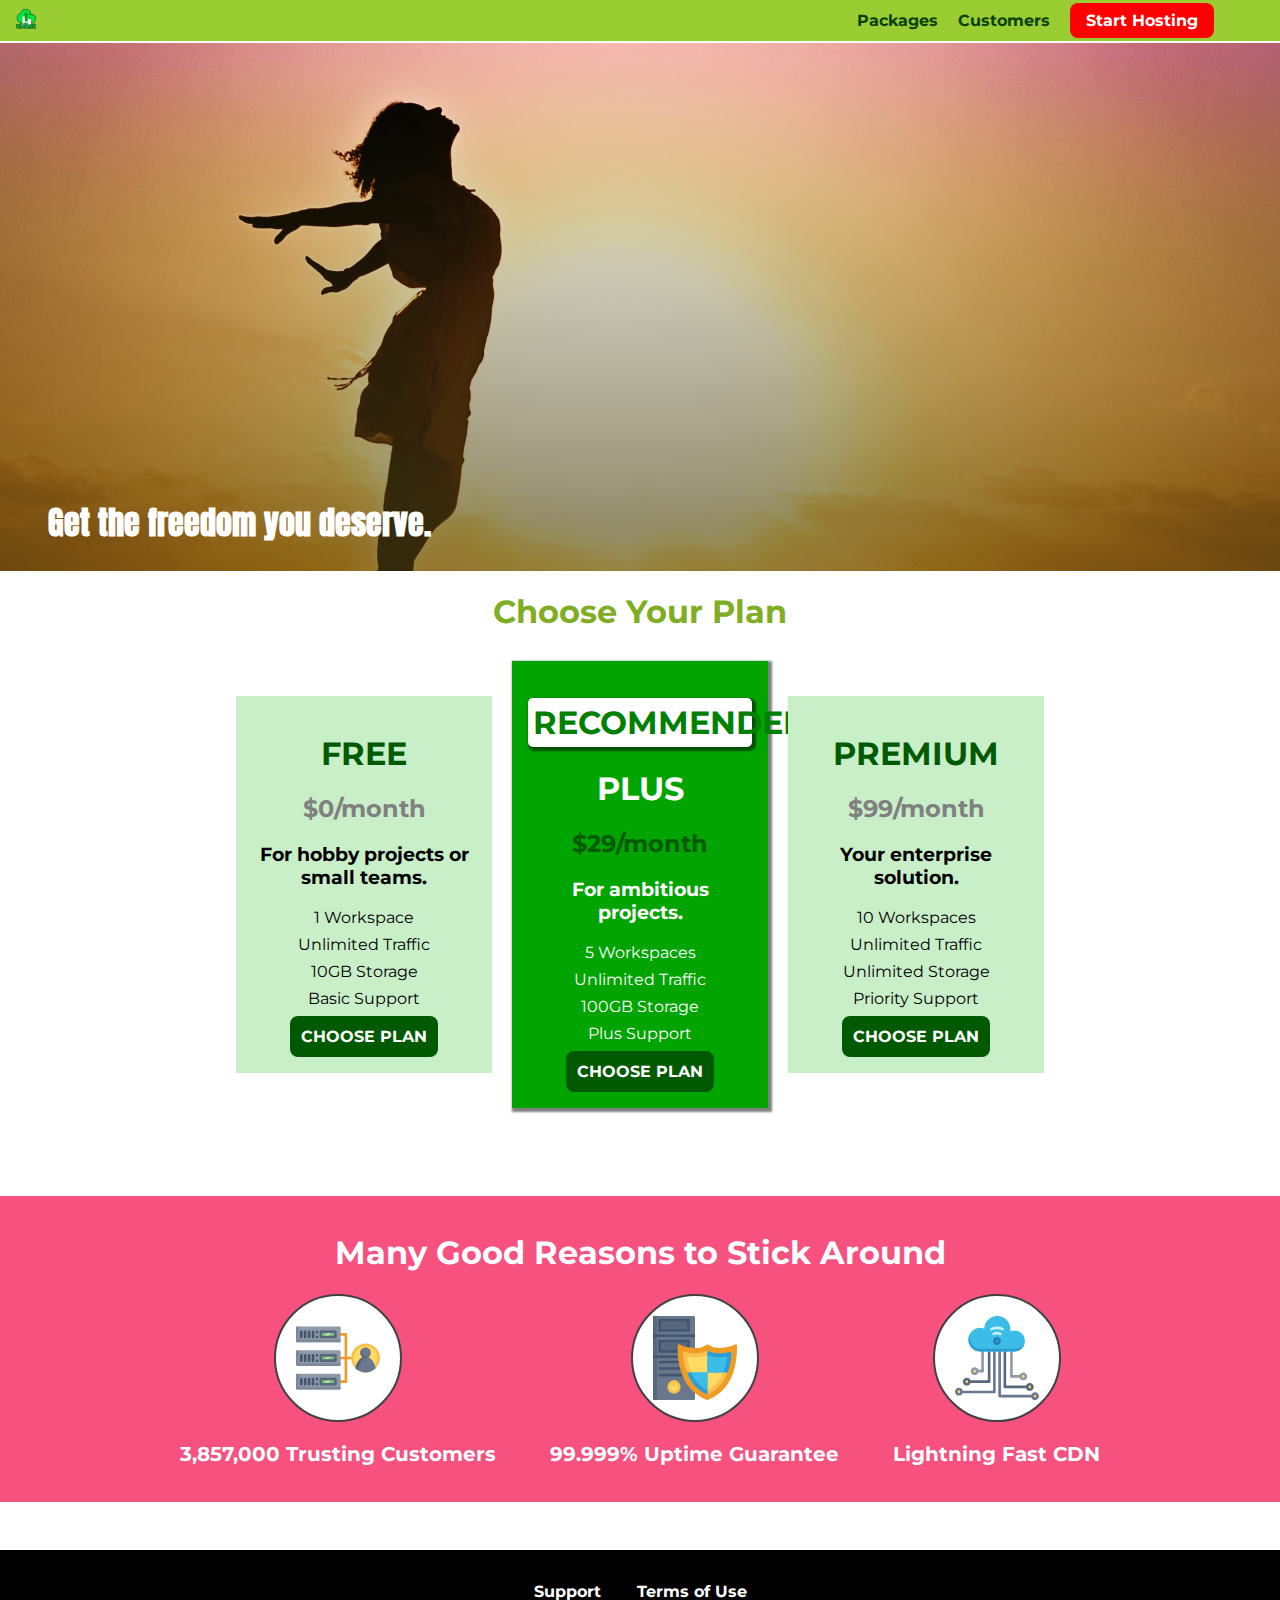
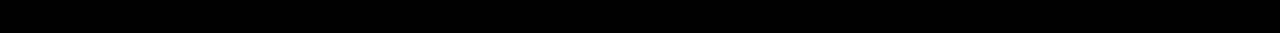
==== index.html @ 19df8c3b "Initial Commit" ====
<!DOCTYPE html>
<html lang="en">
<head>
    <meta charset="UTF-8">
    <meta name="viewport" content="width=device-width, initial-scale=1.0">
    <link rel="stylesheet" href="style.css">
    <link rel="stylesheet" href="shared.css">
    <!-- fonts -->
    <link rel="preconnect" href="https://fonts.googleapis.com">
    <link rel="preconnect" href="https://fonts.gstatic.com" crossorigin>
    <link href="https://fonts.googleapis.com/css2?family=Anton&display=swap" rel="stylesheet">
    <link rel="preconnect" href="https://fonts.googleapis.com">
    <link rel="preconnect" href="https://fonts.gstatic.com" crossorigin>
    <link href="https://fonts.googleapis.com/css2?family=Montserrat:wght@400;700&display=swap" rel="stylesheet">
    <!--  -->
    <title>Document</title>
</head>
<body>
    <header class="main-header">
        <div>
            <a href="index.html" class="main-header__brand">
                <img src="images/uhost-icon.png" alt="uhost-logo">
            </a>
        </div>
        <nav class="main-nav">
            <ul class="main-nav__items">
                <li class="main-nav__item">
                    <a href="packages/index.html">Packages</a>
                </li>
                <li class="main-nav__item">
                    <a href="customers/index.html">Customers</a>
                </li>
                <li class="main-nav__item main-nav__item--cta">
                    <a href="">Start Hosting</a>
                </li>
            </ul>
        </nav>
    </header>
    <main>
        <section id="product-overview">
            <div></div>
            <h1>Get the freedom you deserve.</h1>
        </section>
        <section id="plans">
            <h1 class="section-title" >Choose Your Plan</h1> 
            <div class="plan__list">
                <article class="plan">
                    <h1 class="plan__title">FREE</h1>
                    <h2 class="plan__price">$0/month</h2>
                    <h3>For hobby projects or small teams.</h3>
                    <ul class="plan__features">
                        <li class="plan__feature">1 Workspace</li>
                        <li class="plan__feature">Unlimited Traffic</li>
                        <li class="plan__feature">10GB Storage</li>
                        <li class="plan__feature">Basic Support</li>
                    </ul>
                    <div>
                        <button class="button">CHOOSE PLAN</button>
                    </div>
                </article>
                <article class="plan plan--highlighted">
                    <h1 class="plan__annotation">RECOMMENDED</h1>
                    <h1 class="plan__title">PLUS</h1>
                    <h2 class="plan__price">$29/month</h2>
                    <h3>For ambitious projects.</h3>
                    <ul class="plan__features">
                        <li class="plan__feature">5 Workspaces</li>
                        <li class="plan__feature">Unlimited Traffic</li>
                        <li class="plan__feature">100GB Storage</li>
                        <li class="plan__feature">Plus Support</li>
                    </ul>
                    <div>
                        <button class="button">CHOOSE PLAN</button>
                    </div>
                </article>
                <article class="plan">
                    <h1 class="plan__title">PREMIUM</h1>
                    <h2 class="plan__price">$99/month</h2>
                    <h3>Your enterprise solution.</h3>
                    <ul class="plan__features">
                        <li class="plan__feature">10 Workspaces</li>
                        <li class="plan__feature">Unlimited Traffic</li>
                        <li class="plan__feature">Unlimited Storage</li>
                        <li class="plan__feature">Priority Support</li>
                    </ul>
                    <div>
                        <button class="button">CHOOSE PLAN</button>
                    </div>
                </article>
            </div>
        </section>
        <section id="key-features">
            <h1 class="section-title">Many Good Reasons to Stick Around</h1>
            <ul class="key-feature__list">
                <li class="key-feature">
                    <div class="key-feature__image">
                        <svg viewBox="0 0 512 512">
                            <path style="fill:#F09B24;" d="M344,248h-32V112c0-4.418-3.582-8-8-8h-40c-4.418,0-8,3.582-8,8s3.582,8,8,8h32v128h-32  c-4.418,0-8,3.582-8,8s3.582,8,8,8h32v128h-32c-4.418,0-8,3.582-8,8s3.582,8,8,8h40c4.418,0,8-3.582,8-8V264h32c4.418,0,8-3.582,8-8  S348.418,248,344,248z"
                            />
                            <path style="fill:#8E9AA9;" d="M264,64H8c-4.418,0-8,3.582-8,8v80c0,4.418,3.582,8,8,8h256c4.418,0,8-3.582,8-8V72  C272,67.582,268.418,64,264,64z"
                            />
                            <path style="fill:#7C899B;" d="M24,144c-4.418,0-8-3.582-8-8V64H8c-4.418,0-8,3.582-8,8v80c0,4.418,3.582,8,8,8h256  c4.418,0,8-3.582,8-8v-8H24z"
                            />
                            <rect x="152" y="96" style="fill:#B8E3A8;" width="88" height="32" />
                            <g>
                                <polygon style="fill:#7EC97D;" points="152,96 152,128 166,128 198,96  " />
                                <polygon style="fill:#7EC97D;" points="220,96 188,128 240,128 240,96  " />
                            </g>
                            <path style="fill:#56677E;" d="M240,136h-88c-4.418,0-8-3.582-8-8V96c0-4.418,3.582-8,8-8h88c4.418,0,8,3.582,8,8v32  C248,132.418,244.418,136,240,136z M160,120h72v-16h-72V120z"
                            />
                            <g>
                                <path style="fill:#435670;" d="M32,136c-4.418,0-8-3.582-8-8V96c0-4.418,3.582-8,8-8s8,3.582,8,8v32C40,132.418,36.418,136,32,136z   "
                                />
                                <path style="fill:#435670;" d="M56,136c-4.418,0-8-3.582-8-8V96c0-4.418,3.582-8,8-8s8,3.582,8,8v32C64,132.418,60.418,136,56,136z   "
                                />
                                <path style="fill:#435670;" d="M80,136c-4.418,0-8-3.582-8-8V96c0-4.418,3.582-8,8-8s8,3.582,8,8v32C88,132.418,84.418,136,80,136z   "
                                />
                                <path style="fill:#435670;" d="M104,136c-4.418,0-8-3.582-8-8V96c0-4.418,3.582-8,8-8s8,3.582,8,8v32   C112,132.418,108.418,136,104,136z"
                                />
                                <path style="fill:#435670;" d="M128,105c-4.418,0-8-3.582-8-8v-1c0-4.418,3.582-8,8-8s8,3.582,8,8v1   C136,101.418,132.418,105,128,105z"
                                />
                                <path style="fill:#435670;" d="M128,136c-4.418,0-8-3.582-8-8v-1c0-4.418,3.582-8,8-8s8,3.582,8,8v1   C136,132.418,132.418,136,128,136z"
                                />
                            </g>
                            <path style="fill:#8E9AA9;" d="M264,208H8c-4.418,0-8,3.582-8,8v80c0,4.418,3.582,8,8,8h256c4.418,0,8-3.582,8-8v-80  C272,211.582,268.418,208,264,208z"
                            />
                            <path style="fill:#7C899B;" d="M24,288c-4.418,0-8-3.582-8-8v-72H8c-4.418,0-8,3.582-8,8v80c0,4.418,3.582,8,8,8h256  c4.418,0,8-3.582,8-8v-8H24z"
                            />
                            <rect x="152" y="240" style="fill:#B8E3A8;" width="88" height="32" />
                            <g>
                                <polygon style="fill:#7EC97D;" points="152,240 152,272 166,272 198,240  " />
                                <polygon style="fill:#7EC97D;" points="220,240 188,272 240,272 240,240  " />
                            </g>
                            <path style="fill:#56677E;" d="M240,280h-88c-4.418,0-8-3.582-8-8v-32c0-4.418,3.582-8,8-8h88c4.418,0,8,3.582,8,8v32  C248,276.418,244.418,280,240,280z M160,264h72v-16h-72V264z"
                            />
                            <g>
                                <path style="fill:#435670;" d="M32,280c-4.418,0-8-3.582-8-8v-32c0-4.418,3.582-8,8-8s8,3.582,8,8v32C40,276.418,36.418,280,32,280   z"
                                />
                                <path style="fill:#435670;" d="M56,280c-4.418,0-8-3.582-8-8v-32c0-4.418,3.582-8,8-8s8,3.582,8,8v32C64,276.418,60.418,280,56,280   z"
                                />
                                <path style="fill:#435670;" d="M80,280c-4.418,0-8-3.582-8-8v-32c0-4.418,3.582-8,8-8s8,3.582,8,8v32C88,276.418,84.418,280,80,280   z"
                                />
                                <path style="fill:#435670;" d="M104,280c-4.418,0-8-3.582-8-8v-32c0-4.418,3.582-8,8-8s8,3.582,8,8v32   C112,276.418,108.418,280,104,280z"
                                />
                                <path style="fill:#435670;" d="M128,249c-4.418,0-8-3.582-8-8v-1c0-4.418,3.582-8,8-8s8,3.582,8,8v1   C136,245.418,132.418,249,128,249z"
                                />
                                <path style="fill:#435670;" d="M128,280c-4.418,0-8-3.582-8-8v-1c0-4.418,3.582-8,8-8s8,3.582,8,8v1   C136,276.418,132.418,280,128,280z"
                                />
                            </g>
                            <path style="fill:#8E9AA9;" d="M264,352H8c-4.418,0-8,3.582-8,8v80c0,4.418,3.582,8,8,8h256c4.418,0,8-3.582,8-8v-80  C272,355.582,268.418,352,264,352z"
                            />
                            <path style="fill:#7C899B;" d="M24,432c-4.418,0-8-3.582-8-8v-72H8c-4.418,0-8,3.582-8,8v80c0,4.418,3.582,8,8,8h256  c4.418,0,8-3.582,8-8v-8H24z"
                            />
                            <rect x="152" y="384" style="fill:#B8E3A8;" width="88" height="32" />
                            <g>
                                <polygon style="fill:#7EC97D;" points="152,384 152,416 166,416 198,384  " />
                                <polygon style="fill:#7EC97D;" points="220,384 188,416 240,416 240,384  " />
                            </g>
                            <path style="fill:#56677E;" d="M240,424h-88c-4.418,0-8-3.582-8-8v-32c0-4.418,3.582-8,8-8h88c4.418,0,8,3.582,8,8v32  C248,420.418,244.418,424,240,424z M160,408h72v-16h-72V408z"
                            />
                            <g>
                                <path style="fill:#435670;" d="M32,424c-4.418,0-8-3.582-8-8v-32c0-4.418,3.582-8,8-8s8,3.582,8,8v32C40,420.418,36.418,424,32,424   z"
                                />
                                <path style="fill:#435670;" d="M56,424c-4.418,0-8-3.582-8-8v-32c0-4.418,3.582-8,8-8s8,3.582,8,8v32C64,420.418,60.418,424,56,424   z"
                                />
                                <path style="fill:#435670;" d="M80,424c-4.418,0-8-3.582-8-8v-32c0-4.418,3.582-8,8-8s8,3.582,8,8v32C88,420.418,84.418,424,80,424   z"
                                />
                                <path style="fill:#435670;" d="M104,424c-4.418,0-8-3.582-8-8v-32c0-4.418,3.582-8,8-8s8,3.582,8,8v32   C112,420.418,108.418,424,104,424z"
                                />
                                <path style="fill:#435670;" d="M128,393c-4.418,0-8-3.582-8-8v-1c0-4.418,3.582-8,8-8s8,3.582,8,8v1   C136,389.418,132.418,393,128,393z"
                                />
                                <path style="fill:#435670;" d="M128,424c-4.418,0-8-3.582-8-8v-1c0-4.418,3.582-8,8-8s8,3.582,8,8v1   C136,420.418,132.418,424,128,424z"
                                />
                            </g>
                            <path style="fill:#F7C14D;" d="M424,168c-48.523,0-88,39.477-88,88s39.477,88,88,88s88-39.477,88-88S472.523,168,424,168z" />
                            <path style="fill:#FFDB66;" d="M424,184c-39.701,0-72,32.299-72,72s32.299,72,72,72s72-32.299,72-72S463.701,184,424,184z" />
                            <path style="fill:#69788D;" d="M484.893,314.16C476.393,274.588,451.922,248,424,248s-52.393,26.588-60.893,66.16  c-0.605,2.82,0.354,5.749,2.511,7.664C381.731,336.124,402.465,344,424,344s42.269-7.876,58.381-22.176  C484.539,319.909,485.498,316.98,484.893,314.16z"
                            />
                            <path style="fill:#56677E;" d="M434.053,249.171C430.768,248.403,427.411,248,424,248c-27.922,0-52.393,26.588-60.893,66.16  c-0.605,2.82,0.354,5.749,2.511,7.664c3.383,3.002,6.979,5.703,10.734,8.125C384.904,286.243,407.373,255.378,434.053,249.171z"
                            />
                            <path style="fill:#69788D;" d="M424,192c-17.645,0-32,14.355-32,32s14.355,32,32,32s32-14.355,32-32S441.645,192,424,192z" />
                            <path style="fill:#56677E;" d="M432,248c-17.645,0-32-14.355-32-32c0-6.783,2.128-13.076,5.742-18.258  C397.444,203.53,392,213.138,392,224c0,17.645,14.355,32,32,32c10.862,0,20.471-5.444,26.258-13.742  C445.076,245.872,438.783,248,432,248z"
                            />
                        </svg>
                    </div>
                    <p class="key-feature__description">3,857,000 Trusting Customers</p>
                </li>
                <li class="key-feature">
                    <div class="key-feature__image">
                        <svg viewBox="0 0 512 512">
                            <path style="fill:#69788D;" d="M248,0H8C3.582,0,0,3.582,0,8v496c0,4.418,3.582,8,8,8h240c4.418,0,8-3.582,8-8V8  C256,3.582,252.418,0,248,0z"
                            />
                            <path style="fill:#56677E;" d="M24,504V8c0-4.418,3.582-8,8-8H8C3.582,0,0,3.582,0,8v496c0,4.418,3.582,8,8,8h24  C27.582,512,24,508.418,24,504z"
                            />
                            <g>
                                <rect x="0" y="112" style="fill:#435670;" width="256" height="16" />
                                <rect x="0" y="240" style="fill:#435670;" width="256" height="16" />
                            </g>
                            <path style="fill:#F7C14D;" d="M128,392c-22.056,0-40,17.944-40,40s17.944,40,40,40s40-17.944,40-40S150.056,392,128,392z" />
                            <path style="fill:#FFDB66;" d="M128,408c-13.233,0-24,10.767-24,24s10.767,24,24,24s24-10.767,24-24S141.233,408,128,408z" />
                            <path style="fill:#F7C14D;" d="M128,392c-2.739,0-5.414,0.278-8,0.805V424c0,4.418,3.582,8,8,8c4.418,0,8-3.582,8-8v-31.195  C133.414,392.278,130.739,392,128,392z"
                            />
                            <g>
                                <path style="fill:#435670;" d="M216,288H40c-4.418,0-8-3.582-8-8s3.582-8,8-8h176c4.418,0,8,3.582,8,8S220.418,288,216,288z"
                                />
                                <path style="fill:#435670;" d="M216,328H40c-4.418,0-8-3.582-8-8s3.582-8,8-8h176c4.418,0,8,3.582,8,8S220.418,328,216,328z"
                                />
                                <path style="fill:#435670;" d="M216,368H40c-4.418,0-8-3.582-8-8s3.582-8,8-8h176c4.418,0,8,3.582,8,8S220.418,368,216,368z"
                                />
                                <path style="fill:#435670;" d="M216,16H40c-4.418,0-8,3.582-8,8v64c0,4.418,3.582,8,8,8h176c4.418,0,8-3.582,8-8V24   C224,19.582,220.418,16,216,16z"
                                />
                            </g>
                            <rect x="48" y="32" style="fill:#56677E;" width="160" height="48" />
                            <path style="fill:#435670;" d="M216,144H40c-4.418,0-8,3.582-8,8v64c0,4.418,3.582,8,8,8h176c4.418,0,8-3.582,8-8v-64  C224,147.582,220.418,144,216,144z"
                            />
                            <rect x="48" y="160" style="fill:#56677E;" width="160" height="48" />
                            <path style="fill:#F09B24;" d="M511.747,180.237c-0.194-6.537-8.107-10.107-13.135-5.894c-5.6,4.693-42.904,21.282-98.514,21.282  c-33.45,0-64.625-20.999-64.929-21.206c-2.9-1.991-6.764-1.85-9.512,0.346c-2.677,2.135-27.201,20.86-63.793,20.86  c-55.607,0-92.914-16.589-98.515-21.282c-5.028-4.211-12.941-0.645-13.135,5.894c-1.634,54.834,4.655,105.941,18.693,151.903  c12.096,39.604,29.759,74.047,52.497,102.373c27.538,34.304,62.743,59.882,104.66,76.045c3.069,1.918,6.757,1.921,9.83,0  c41.917-16.163,77.122-41.741,104.66-76.045c22.738-28.326,40.401-62.77,52.497-102.373  C507.092,286.179,513.381,235.071,511.747,180.237z"
                            />
                            <path style="fill:#F7C14D;" d="M476.21,221.226c-1.953-1.631-4.568-2.235-7.036-1.628c-21.686,5.327-44.926,8.028-69.075,8.028  c-25.926,0-49.633-8.975-64.955-16.504c-2.307-1.134-5.016-1.091-7.284,0.116c-14.059,7.477-36.919,16.388-65.994,16.388  c-24.153,0-47.394-2.701-69.075-8.028c-5.155-1.268-10.221,2.966-9.894,8.261c2.077,33.693,7.668,65.635,16.616,94.935  c22.774,74.565,66.139,126.334,128.888,153.868c2.032,0.891,4.397,0.891,6.43,0c61.777-27.107,104.716-78.876,127.62-153.868  c8.948-29.3,14.539-61.241,16.616-94.935C479.224,225.319,478.163,222.856,476.21,221.226z"
                            />
                            <path style="fill:#FFDB66;" d="M331.609,451.727c-52.604-25.289-89.304-70.987-109.144-135.944  c-6.532-21.39-11.162-44.336-13.82-68.447c17.133,2.852,34.952,4.291,53.22,4.291c29.394,0,53.376-7.793,69.978-15.561  c17.44,7.736,41.656,15.561,68.256,15.561c18.267,0,36.085-1.439,53.219-4.291c-2.659,24.112-7.288,47.06-13.82,68.448  C419.545,381.108,383.27,426.805,331.609,451.727z"
                            />
                            <g>
                                <path style="fill:#2C9DD4;" d="M479.066,227.858c0.157-2.539-0.903-5.002-2.856-6.633s-4.568-2.235-7.036-1.628   c-21.686,5.327-44.926,8.028-69.075,8.028c-25.926,0-49.633-8.975-64.955-16.504c-1.057-0.52-2.2-0.78-3.345-0.806l-0.072,133.351   h123.601c2.556-6.746,4.933-13.702,7.123-20.874C471.398,293.493,476.989,261.552,479.066,227.858z"
                                />
                                <path style="fill:#2C9DD4;" d="M206.658,343.667c24.153,63.42,65.028,108.108,121.743,132.995c1.031,0.452,2.147,0.673,3.263,0.666   l0.063-133.661H206.658z"
                                />
                            </g>
                            <g>
                                <path style="fill:#3CBDE8;" d="M439.497,315.783c6.532-21.389,11.161-44.336,13.82-68.448c-17.134,2.852-34.952,4.291-53.219,4.291   c-26.6,0-50.815-7.824-68.256-15.561l-0.116,107.601h97.758C433.179,334.807,436.524,325.518,439.497,315.783z"
                                />
                                <path style="fill:#3CBDE8;" d="M232.523,343.667c21.144,50.298,54.363,86.56,99.087,108.06l0.117-108.06H232.523z" />
                            </g>
                        </svg>
                    </div>
                    <p class="key-feature__description">99.999% Uptime Guarantee</p>
                </li>
                <li class="key-feature">
                    <div class="key-feature__image">
                        <svg viewBox="0 0 512 512">
                            <path style="fill:#8E9AA9;" d="M168,200c-4.418,0-8,3.582-8,8v120h-17.376c-3.302-9.311-12.194-16-22.624-16  c-13.234,0-24,10.767-24,24s10.766,24,24,24c10.429,0,19.321-6.689,22.624-16H168c4.418,0,8-3.582,8-8V208  C176,203.582,172.418,200,168,200z"
                            />
                            <path style="fill:#FFDB66;" d="M120,328c-4.411,0-8,3.589-8,8s3.589,8,8,8s8-3.589,8-8S124.411,328,120,328z" />
                            <path style="fill:#56677E;" d="M208,200c-4.418,0-8,3.582-8,8v184H94.624C91.322,382.689,82.43,376,72,376  c-13.234,0-24,10.767-24,24s10.766,24,24,24c10.429,0,19.321-6.689,22.624-16H208c4.418,0,8-3.582,8-8V208  C216,203.582,212.418,200,208,200z"
                            />
                            <path style="fill:#FFDB66;" d="M72,392c-4.411,0-8,3.589-8,8s3.589,8,8,8s8-3.589,8-8S76.411,392,72,392z" />
                            <path style="fill:#69788D;" d="M240,208c-4.418,0-8,3.582-8,8v239H47.24c-2.671-10.34-12.078-18-23.24-18c-13.234,0-24,10.767-24,24  s10.766,24,24,24c9.666,0,18.009-5.747,21.809-14H240c4.418,0,8-3.582,8-8V216C248,211.582,244.418,208,240,208z"
                            />
                            <path style="fill:#FFDB66;" d="M24,453c-4.411,0-8,3.589-8,8s3.589,8,8,8s8-3.589,8-8S28.411,453,24,453z" />
                            <path style="fill:#69788D;" d="M488,464c-10.429,0-19.321,6.689-22.624,16H280V208c0-4.418-3.582-8-8-8s-8,3.582-8,8v280  c0,4.418,3.582,8,8,8h193.376c3.302,9.311,12.194,16,22.624,16c13.234,0,24-10.767,24-24S501.234,464,488,464z"
                            />
                            <path style="fill:#FFDB66;" d="M488,480c-4.411,0-8,3.589-8,8s3.589,8,8,8s8-3.589,8-8S492.411,480,488,480z" />
                            <path style="fill:#56677E;" d="M456,408c-10.429,0-19.321,6.689-22.624,16H312V208c0-4.418-3.582-8-8-8s-8,3.582-8,8v224  c0,4.418,3.582,8,8,8h129.376c3.302,9.311,12.194,16,22.624,16c13.234,0,24-10.767,24-24S469.234,408,456,408z"
                            />
                            <path style="fill:#FFDB66;" d="M456,424c-4.411,0-8,3.589-8,8s3.589,8,8,8s8-3.589,8-8S460.411,424,456,424z" />
                            <path style="fill:#8E9AA9;" d="M416,344c-10.429,0-19.321,6.689-22.624,16H352V208c0-4.418-3.582-8-8-8s-8,3.582-8,8v160  c0,4.418,3.582,8,8,8h49.376c3.302,9.311,12.194,16,22.624,16c13.234,0,24-10.767,24-24S429.234,344,416,344z"
                            />
                            <path style="fill:#FFDB66;" d="M416,360c-4.411,0-8,3.589-8,8s3.589,8,8,8s8-3.589,8-8S420.411,360,416,360z" />
                            <path style="fill:#3CBDE8;" d="M362,88c-8.741,0-17.231,1.751-25.06,5.085C337.646,88.797,338,84.43,338,80  c0-44.112-35.888-80-80-80c-42.823,0-77.895,33.816-79.909,76.149C170.393,73.415,162.244,72,154,72c-39.701,0-72,32.299-72,72  s32.299,72,72,72h208c35.29,0,64-28.71,64-64S397.29,88,362,88z"
                            />
                            <path style="fill:#2C9DD4;" d="M368,200H160c-39.701,0-72-32.299-72-72c0-5.863,0.721-11.559,2.05-17.019  C84.918,120.88,82,132.102,82,144c0,39.701,32.299,72,72,72h208c30.389,0,55.88-21.296,62.379-49.743  C413.565,186.327,392.352,200,368,200z"
                            />
                            <path style="fill:#2A7DB5;" d="M256,128c-13.234,0-24,10.767-24,24s10.766,24,24,24c13.233,0,24-10.767,24-24S269.233,128,256,128z"
                            />
                            <path style="fill:#2C9DD4;" d="M256,144c-4.411,0-8,3.589-8,8s3.589,8,8,8c4.411,0,8-3.589,8-8S260.411,144,256,144z" />
                            <g>
                                <path style="fill:#C5F1FA;" d="M221.755,87.695c-2.994,0-5.864-1.688-7.233-4.572c-1.894-3.991-0.194-8.763,3.798-10.657   C230.157,66.849,242.834,64,256,64c13.166,0,25.844,2.849,37.68,8.466c3.992,1.895,5.692,6.666,3.798,10.657   s-6.666,5.692-10.657,3.798C277.144,82.328,266.774,80,256,80c-10.774,0-21.144,2.328-30.821,6.921   C224.072,87.446,222.904,87.695,221.755,87.695z"
                                />
                                <path style="fill:#C5F1FA;" d="M276.545,116.618c-1.148,0-2.316-0.249-3.424-0.774C267.745,113.293,261.985,112,256,112   c-5.985,0-11.745,1.293-17.121,3.844c-3.991,1.895-8.763,0.192-10.657-3.798c-1.894-3.992-0.193-8.764,3.798-10.657   C239.557,97.813,247.625,96,256,96c8.376,0,16.444,1.813,23.98,5.389c3.991,1.894,5.692,6.665,3.798,10.657   C282.41,114.93,279.539,116.618,276.545,116.618z"
                                />
                            </g>

                        </svg>
                    </div>
                    <p class="key-feature__description">Lightning Fast CDN</p>
                </li>
            </ul>
        </section>
    </main>
    <footer class="main-footer">
        <nav>
            <ul class="main-footer__links">
                <li class="main-footer__link">
                    <a href="#">Support</a>
                </li>
                <li class="main-footer__link">
                    <a href="#">Terms of Use</a>
                </li>
            </ul>
        </nav>
    </footer>
</body>
</html>
---- style.css ----
*{
    box-sizing: border-box;
}

body{
    font-family: 'Montserrat', sans-serif;
    margin: 0;
}

#product-overview {
    margin-top: 43px;
    background: linear-gradient(to top, rgba(80, 68, 18, 0.6) 10%, transparent), url("images/freedom.jpg") red 0% 30% / cover no-repeat border-box border-box;

    /* background-image: url("images/freedom.jpg");
    background-size: cover;
    background-position: 0% 30%;
    background-repeat: no-repeat;
    background-origin: border-box;
    background-clip: border-box; */

    /* background-image: linear-gradient(180deg, red 30%, rgba(168, 186, 133, 0.5) 70%); */

    /* background-image: radial-gradient(ellipse 20px 20px at 20% 50%, yellow, cyan 80%); */
    width: 100%;
    height: 528px;
    padding: 10px;
    position: relative;
}

.section-title {
    color: #2ddf5c;
    text-align: center;
}

#product-overview h1 {
    color: white;
    font-family: 'Anton', sans-serif;
    position: absolute;
    left: 48px;
    bottom: 24px;
    padding: 0;
    margin: 0;
}

.section-title{
    color: #7fad23;
    font-family: inherit; 
    text-align: center;
    
}


.plan__list{
    width: 80%;
    margin: auto;
}

.plan{
    background: #c9efc9;
    text-align: center;
    padding: 16px;
    margin: 8px;
    display: inline-block;
    width: 25%;
    vertical-align: middle;
}

.plan__features{
    list-style: none;
    margin: 0;
    padding: 0; 
}

.plan__feature + .plan__feature{
    margin: 8px 0px;
}

.plan--highlighted{
    background: #01a401;
    color: white;
    box-shadow: 2px 2px 2px 2px rgba(0 , 0, 0, 0.5);
}
 
.plan__annotation{
    background-color: white;
    color: green;
    padding: 5px;
    box-shadow: 2px 2px 2px 2px rgba(0 , 0, 0, 0.5);
    border-radius: 5px;
}

.plan__title{
    color: #015a01;
}

.plan__price{
    color: gray;
}

.plan--highlighted .plan__title{
    color: white;
}

.plan--highlighted .plan__price{
    color: #015a01;
}

.button{
    background-color: #015a01;
    color: white;
    font: inherit;
    font-weight: bold;
    border: 3px solid #015a01;
    padding: 8px;
    border-radius: 8px;
    cursor: pointer;
}

.button:hover, .button:active{
    background-color: white;
    color: #015a01;
}

.button:focus{
    outline: none;
}

#key-features{
    background-color: #f6517f;
    margin-top: 80px;
    padding: 16px;
}

#key-features .section-title{
    color: white; 
}

.key-feature__list{
    text-align: center;
    padding: 0px;
    margin: 0px;
    list-style-type: none;
}

.key-feature{
    display: inline-block;
    vertical-align: top;
}

.key-feature + .key-feature{
    margin-left: 50px;
}

.key-feature__description{
    text-align: center;
    color: white;
    font-weight: bold;
    font-size: 20px;
}

.key-feature__image{
    margin: 0 auto; /*circles centered*/
    height: 128px;
    width: 128px;
    background: white;
    border: 2px solid #424242;
    border-radius: 50%;
    padding: 20px;
}

h1 ~ p{
    color: gray;
}

.main-header {
    /* width: 100%; */
    background-color: yellowgreen;
    padding: 8px 16px;
    position: fixed;
    top: 0;
    left: 0;
}

.main-nav__item{
    display: inline-block;
}

.main-nav__item + .main-nav__item{
    margin-left: 16px;
}

.main-nav__item a{
    color: rgb(8, 65, 12);
    text-decoration: none;
    font-weight:  bold;
    padding: 3px 0;
}

/* .main-nav__item a::after{
    content: " (Link)";
    color: red;
} */

.main-nav__item a:hover, 
.main-nav__item a:active{
    color: white;
    border-bottom: 5px solid white;
}

.main-nav__item--cta a{
    color: white;
    background-color: red;
    padding: 8px 16px;
    border-radius: 8px;
}

.main-nav__item--cta a:hover,
.main-nav__item--cta a:active{ 
    color: red;
    background: white;
    border: none;
}

.main-header > div{
    display: inline-block;
    vertical-align: middle;
}

.main-nav{
    display: inline-block;
    text-align: right;
    width: calc(100% - 74px);
    vertical-align: middle;
}

.main-nav__items{
    margin: 0px;
    padding: 0px;
}

.main-header__brand{
    color: rgb(8, 65, 12);
    text-decoration: none;
    font-weight: bold;
    font-size: 22px;
}

.main-footer{
    background-color: black;
    color: white;
    padding: 32px;
    margin-top: 48px;
}

.main-footer__links{
    list-style: none;
    margin: 0;
    padding: 0;
    text-align: center;
}

.main-footer__link{
    display: inline-block;
}

.main-footer__link a{
    font-weight: bold;
    color: inherit;
    margin: 0 16px;
    text-decoration: none;
}

.main-footer__link a:hover,
.main-footer__link a:active{
    color: #ccc;
}

/* p::first-letter{
    color: red;
    font-size: 20px;
} */

/* h1{
    font-family: sans-serif;
} */
---- shared.css ----
*{
    box-sizing: border-box;
}

body{
    font-family: 'Montserrat', sans-serif;
    margin: 0;
}


.section-title{
    color: #7fad23;
    font-family: inherit; 
    text-align: center;
    
}

.plan__list{
    width: 80%;
    margin: auto;
    text-align: center;
}

.plan{
    background: #c9efc9;
    text-align: center;
    padding: 16px;
    margin: 8px;
    display: inline-block;
    width: 25%;
    vertical-align: middle;
}

.plan__features{
    list-style: none;
    margin: 0;
    padding: 0; 
}

.plan__feature + .plan__feature{
    margin: 8px 0px;
}

.plan--highlighted{
    background: #01a401;
    color: white;
    box-shadow: 2px 2px 2px 2px rgba(0 , 0, 0, 0.5);
}
 
.plan__annotation{
    background-color: white;
    color: green;
    padding: 5px;
    box-shadow: 2px 2px 2px 2px rgba(0 , 0, 0, 0.5);
    border-radius: 5px;
}

.plan__title{
    color: #015a01;
}

.plan__price{
    color: gray;
}

.plan--highlighted .plan__title{
    color: white;
}

.plan--highlighted .plan__price{
    color: #015a01;
}

.button{
    background-color: #015a01;
    color: white;
    font: inherit;
    font-weight: bold;
    border: 3px solid #015a01;
    padding: 8px;
    border-radius: 8px;
    cursor: pointer;
}

.button:hover, .button:active{
    background-color: white;
    color: #015a01;
}

.button:focus{
    outline: none;
} 

#product-overview h1{
    color: white;
    font-family: 'Anton', sans-serif;
}

h1 ~ p{
    color: gray;
}

.main-header {
    width: 100%;
    position: fixed;
    top: 0;
    left: 0;
    background-color: yellowgreen;
    padding: 8px 16px;
    z-index: 11;
}

.main-nav__item{
    display: inline-block;
}

.main-nav__item + .main-nav__item{
    margin-left: 16px;
}

.main-nav__item a{
    color: rgb(8, 65, 12);
    text-decoration: none;
    font-weight:  bold;
    padding: 3px 0;
}

/* .main-nav__item a::after{
    content: " (Link)";
    color: red;
} */

.main-nav__item a:hover, 
.main-nav__item a:active{
    color: white;
    border-bottom: 5px solid white;
}

.main-nav__item--cta a{
    color: white;
    background-color: red;
    padding: 8px 16px;
    border-radius: 8px;
}

.main-nav__item--cta a:hover,
.main-nav__item--cta a:active{ 
    color: red;
    background: white;
    border: none;
}

.main-header > div{
    display: inline-block;
    vertical-align: middle;
}

.main-nav{
    display: inline-block;
    text-align: right;
    width: calc(100% - 74px);
    vertical-align: middle;
}

.main-nav__items{
    margin: 0px;
    padding: 0px;
}

.main-header__brand{
    color: rgb(8, 65, 12);
    text-decoration: none;
    font-weight: bold;
    font-size: 22px;
    width: 19.5px;
    height: 19.5px;
    display: inline-block;
}

.main-header__brand img{
    width: 100%;
    /* height: 100%; */
}

.main-footer{
    background-color: black;
    color: white;
    padding: 32px;
    margin-top: 48px;
}

.main-footer__links{
    list-style: none;
    margin: 0;
    padding: 0;
    text-align: center;
}

.main-footer__link{
    display: inline-block;
}

.main-footer__link a{
    font-weight: bold;
    color: inherit;
    margin: 0 16px;
    text-decoration: none;
}

.main-footer__link a:hover,
.main-footer__link a:active{
    color: #ccc;
}

/* p::first-letter{
    color: red;
    font-size: 20px;
} */

/* h1{
    font-family: sans-serif;
} */
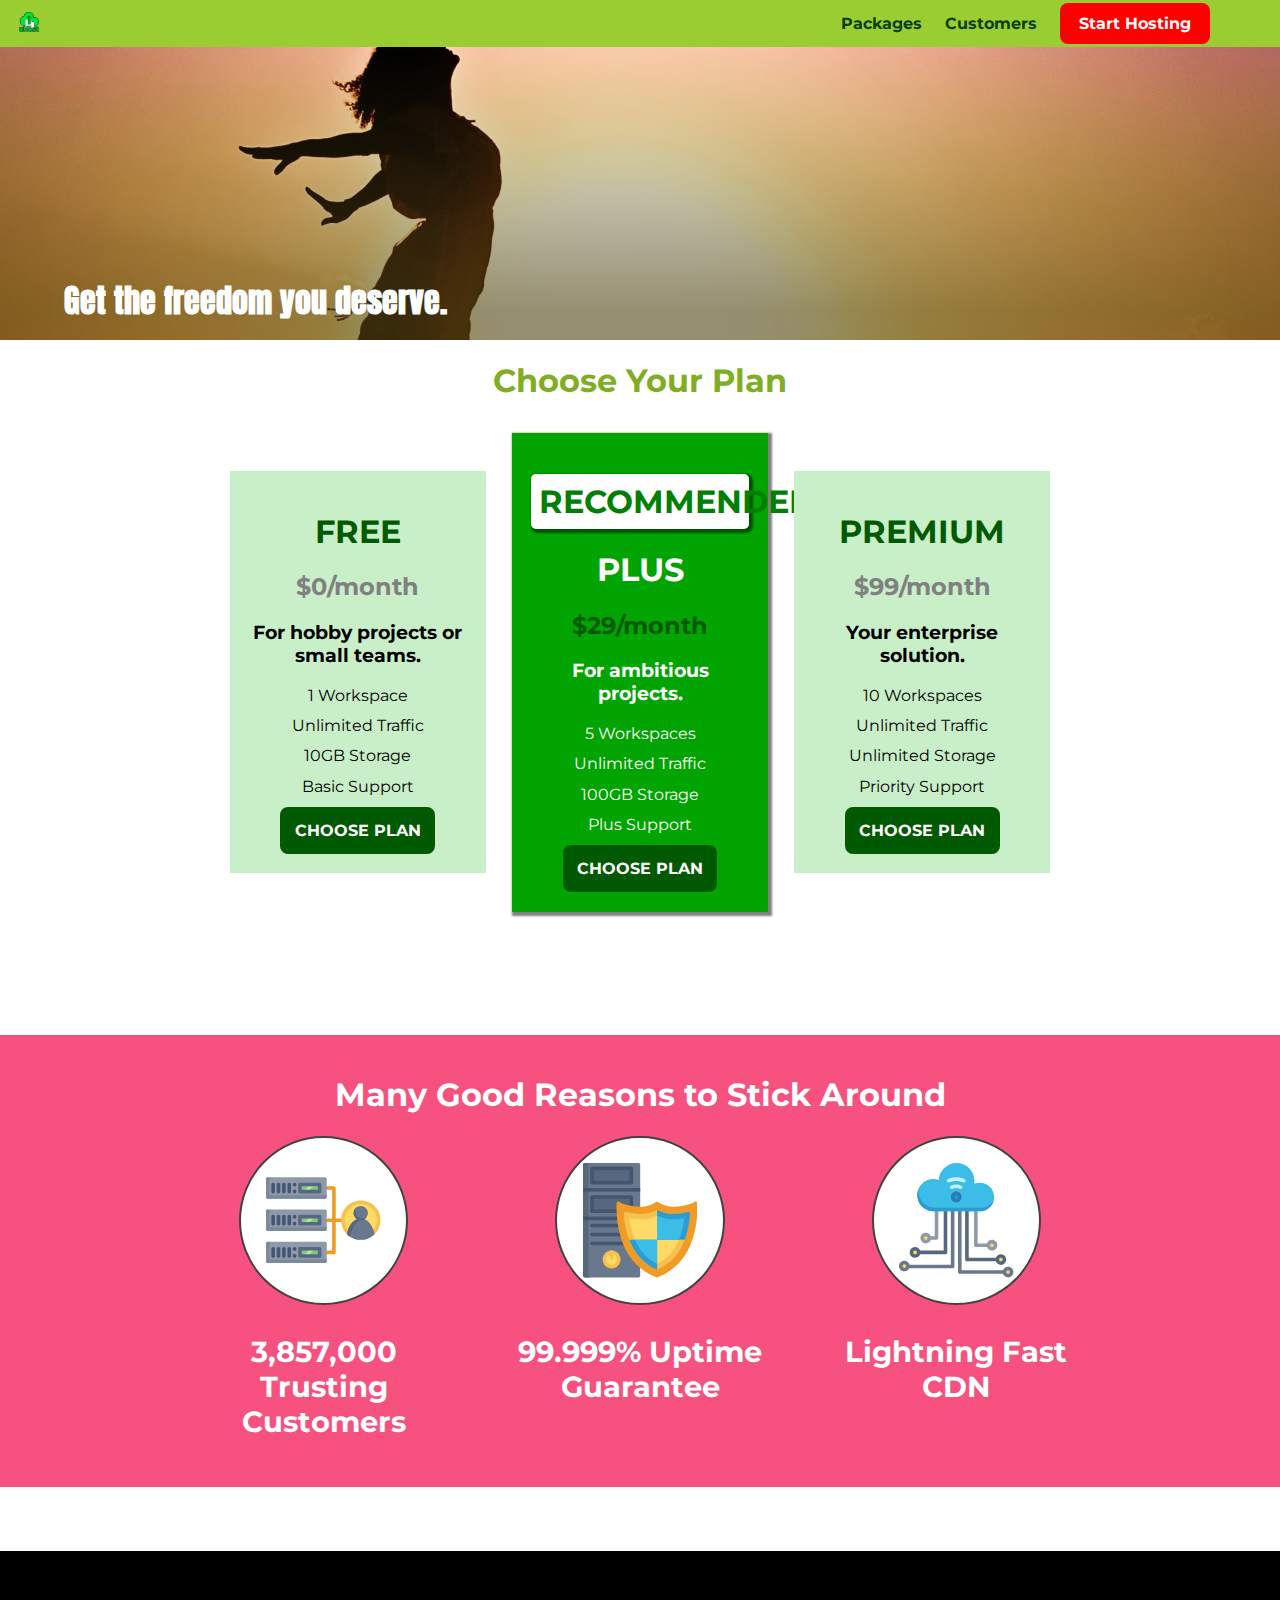
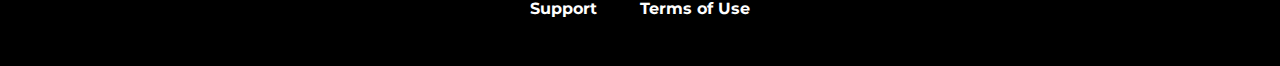
==== commit fbd0f6aa: "Additional respensiveness improvement" ====
--- a/index.html
+++ b/index.html
@@ -16,6 +16,14 @@
     <title>Document</title>
 </head>
 <body>
+    <div class="backdrop"></div>
+    <div class="modal">
+        <h1 class="modal__title">Do you want to continue?</h1>
+        <div class="modal__actions">
+            <a href="start-hosting/index.html" class="modal__action">Yes!</a>
+            <button class="modal__action modal__action--negative" type="button">No!</button>
+        </div>
+    </div>
     <header class="main-header">
         <div>
             <a href="index.html" class="main-header__brand">
--- a/style.css
+++ b/style.css
@@ -21,12 +21,61 @@
     /* background-image: linear-gradient(180deg, red 30%, rgba(168, 186, 133, 0.5) 70%); */
 
     /* background-image: radial-gradient(ellipse 20px 20px at 20% 50%, yellow, cyan 80%); */
-    width: 100%;
-    height: 528px;
+    width: 100vw;
+    height: 33vh;
     padding: 10px;
     position: relative;
 }
 
+.modal {
+    position: fixed;
+    display: none;
+    z-index: 200;
+    top: 20%;
+    left: 30%;
+    width: 40%;
+    background: white;
+    padding: 1rem;
+    border: 1px solid #ccc;
+    box-shadow: 1px 1px 1px rgba(0, 0, 0, 0.5);
+  }
+  
+  .modal__title {
+    text-align: center;
+    margin: 0 0 1rem 0;
+  }
+  
+  .modal__actions {
+    text-align: center;
+  }
+  
+  .modal__action {
+    border: 1px solid #0e4f1f;
+    background: #0e4f1f;
+    text-decoration: none;
+    color: white;
+    font: inherit;
+    padding: 0.5rem 1rem;
+    cursor: pointer;
+  }
+  
+  .modal__action:hover,
+  .modal__action:active {
+    background: #2ddf5c;
+    border-color: #2ddf5c;
+  }
+  
+  .modal__action--negative {
+    background: red;
+    border-color: red;
+  }
+  
+  .modal__action--negative:hover,
+  .modal__action--negative:active {
+    background: #ff5454;
+    border-color: #ff5454;
+  }
+
 .section-title {
     color: #2ddf5c;
     text-align: center;
@@ -36,8 +85,8 @@
     color: white;
     font-family: 'Anton', sans-serif;
     position: absolute;
-    left: 48px;
-    bottom: 24px;
+    left: 5%;
+    bottom: 5%;
     padding: 0;
     margin: 0;
 }
@@ -53,13 +102,14 @@
 .plan__list{
     width: 80%;
     margin: auto;
+    text-align: center;
 }
 
 .plan{
     background: #c9efc9;
     text-align: center;
-    padding: 16px;
-    margin: 8px;
+    padding: 1.2rem;
+    margin: 0.7rem;
     display: inline-block;
     width: 25%;
     vertical-align: middle;
@@ -72,7 +122,7 @@
 }
 
 .plan__feature + .plan__feature{
-    margin: 8px 0px;
+    margin: 0.7rem 0;
 }
 
 .plan--highlighted{
@@ -84,7 +134,7 @@
 .plan__annotation{
     background-color: white;
     color: green;
-    padding: 5px;
+    padding: 0.5rem;
     box-shadow: 2px 2px 2px 2px rgba(0 , 0, 0, 0.5);
     border-radius: 5px;
 }
@@ -111,7 +161,7 @@
     font: inherit;
     font-weight: bold;
     border: 3px solid #015a01;
-    padding: 8px;
+    padding: 0.7rem;
     border-radius: 8px;
     cursor: pointer;
 }
@@ -127,8 +177,8 @@
 
 #key-features{
     background-color: #f6517f;
-    margin-top: 80px;
-    padding: 16px;
+    margin-top: 7rem;
+    padding: 1.2rem;
 }
 
 #key-features .section-title{
@@ -137,35 +187,36 @@
 
 .key-feature__list{
     text-align: center;
-    padding: 0px;
-    margin: 0px;
+    padding: 0;
+    margin: 0;
     list-style-type: none;
 }
 
 .key-feature{
     display: inline-block;
     vertical-align: top;
+    max-width: 20%;
 }
 
 .key-feature + .key-feature{
-    margin-left: 50px;
+    margin-left: 4rem;
 }
 
 .key-feature__description{
     text-align: center;
     color: white;
     font-weight: bold;
-    font-size: 20px;
+    font-size: 1.8rem;
 }
 
 .key-feature__image{
     margin: 0 auto; /*circles centered*/
-    height: 128px;
-    width: 128px;
+    height: 10.6rem;
+    width: 10.6rem;
     background: white;
     border: 2px solid #424242;
     border-radius: 50%;
-    padding: 20px;
+    padding: 1.6rem;
 }
 
 h1 ~ p{
@@ -175,7 +226,7 @@
 .main-header {
     /* width: 100%; */
     background-color: yellowgreen;
-    padding: 8px 16px;
+    padding: 0.7rem 1.3rem;
     position: fixed;
     top: 0;
     left: 0;
@@ -186,14 +237,14 @@
 }
 
 .main-nav__item + .main-nav__item{
-    margin-left: 16px;
+    margin-left: 1.3rem;
 }
 
 .main-nav__item a{
     color: rgb(8, 65, 12);
     text-decoration: none;
     font-weight:  bold;
-    padding: 3px 0;
+    padding: 0.25rem 0;
 }
 
 /* .main-nav__item a::after{
@@ -210,7 +261,7 @@
 .main-nav__item--cta a{
     color: white;
     background-color: red;
-    padding: 8px 16px;
+    padding: 0.7rem 1.3rem;
     border-radius: 8px;
 }
 
@@ -234,22 +285,22 @@
 }
 
 .main-nav__items{
-    margin: 0px;
-    padding: 0px;
+    margin: 0;
+    padding: 0;
 }
 
 .main-header__brand{
     color: rgb(8, 65, 12);
     text-decoration: none;
     font-weight: bold;
-    font-size: 22px;
+    font-size: 1.8rem;
 }
 
 .main-footer{
     background-color: black;
     color: white;
-    padding: 32px;
-    margin-top: 48px;
+    padding: 2.7rem;
+    margin-top: 4rem;
 }
 
 .main-footer__links{
--- a/shared.css
+++ b/shared.css
@@ -1,112 +1,37 @@
 *{
     box-sizing: border-box;
+}
+
+html{
+    height: 100%;
 }
 
 body{
     font-family: 'Montserrat', sans-serif;
     margin: 0;
+    height: 100%;
 }
 
+.backdrop{
 
-.section-title{
-    color: #7fad23;
-    font-family: inherit; 
-    text-align: center;
-    
-}
+    display: none;
 
-.plan__list{
-    width: 80%;
-    margin: auto;
-    text-align: center;
-}
-
-.plan{
-    background: #c9efc9;
-    text-align: center;
-    padding: 16px;
-    margin: 8px;
-    display: inline-block;
-    width: 25%;
-    vertical-align: middle;
-}
-
-.plan__features{
-    list-style: none;
-    margin: 0;
-    padding: 0; 
-}
-
-.plan__feature + .plan__feature{
-    margin: 8px 0px;
-}
-
-.plan--highlighted{
-    background: #01a401;
-    color: white;
-    box-shadow: 2px 2px 2px 2px rgba(0 , 0, 0, 0.5);
-}
- 
-.plan__annotation{
-    background-color: white;
-    color: green;
-    padding: 5px;
-    box-shadow: 2px 2px 2px 2px rgba(0 , 0, 0, 0.5);
-    border-radius: 5px;
-}
-
-.plan__title{
-    color: #015a01;
-}
-
-.plan__price{
-    color: gray;
-}
-
-.plan--highlighted .plan__title{
-    color: white;
-}
-
-.plan--highlighted .plan__price{
-    color: #015a01;
-}
-
-.button{
-    background-color: #015a01;
-    color: white;
-    font: inherit;
-    font-weight: bold;
-    border: 3px solid #015a01;
-    padding: 8px;
-    border-radius: 8px;
-    cursor: pointer;
-}
-
-.button:hover, .button:active{
-    background-color: white;
-    color: #015a01;
-}
-
-.button:focus{
-    outline: none;
-} 
-
-#product-overview h1{
-    color: white;
-    font-family: 'Anton', sans-serif;
-}
-
-h1 ~ p{
-    color: gray;
+    position: fixed;
+    z-index: 100;
+    width: 100vw;
+    height: 100vh;
+    top: 0;
+    left: 0;
+    background-color: rgba(0 , 0, 0, 0.5);
 }
 
 .main-header {
-    width: 100%;
+    width: 100vw;
     position: fixed;
     top: 0;
     left: 0;
     background-color: yellowgreen;
-    padding: 8px 16px;
+    padding: 0.7rem 1.2rem;
     z-index: 11;
 }
 
@@ -115,14 +40,14 @@
 }
 
 .main-nav__item + .main-nav__item{
-    margin-left: 16px;
+    margin-left: 1.2rem;
 }
 
 .main-nav__item a{
     color: rgb(8, 65, 12);
     text-decoration: none;
     font-weight:  bold;
-    padding: 3px 0;
+    padding: 0.3rem 0;
 }
 
 /* .main-nav__item a::after{
@@ -139,7 +64,7 @@
 .main-nav__item--cta a{
     color: white;
     background-color: red;
-    padding: 8px 16px;
+    padding: 0.7rem 1.2rem;
     border-radius: 8px;
 }
 
@@ -185,8 +110,8 @@
 .main-footer{
     background-color: black;
     color: white;
-    padding: 32px;
-    margin-top: 48px;
+    padding: 3rem;
+    margin-top: 4rem;
 }
 
 .main-footer__links{
@@ -203,7 +128,7 @@
 .main-footer__link a{
     font-weight: bold;
     color: inherit;
-    margin: 0 16px;
+    margin: 0 1.2rem;
     text-decoration: none;
 }
 
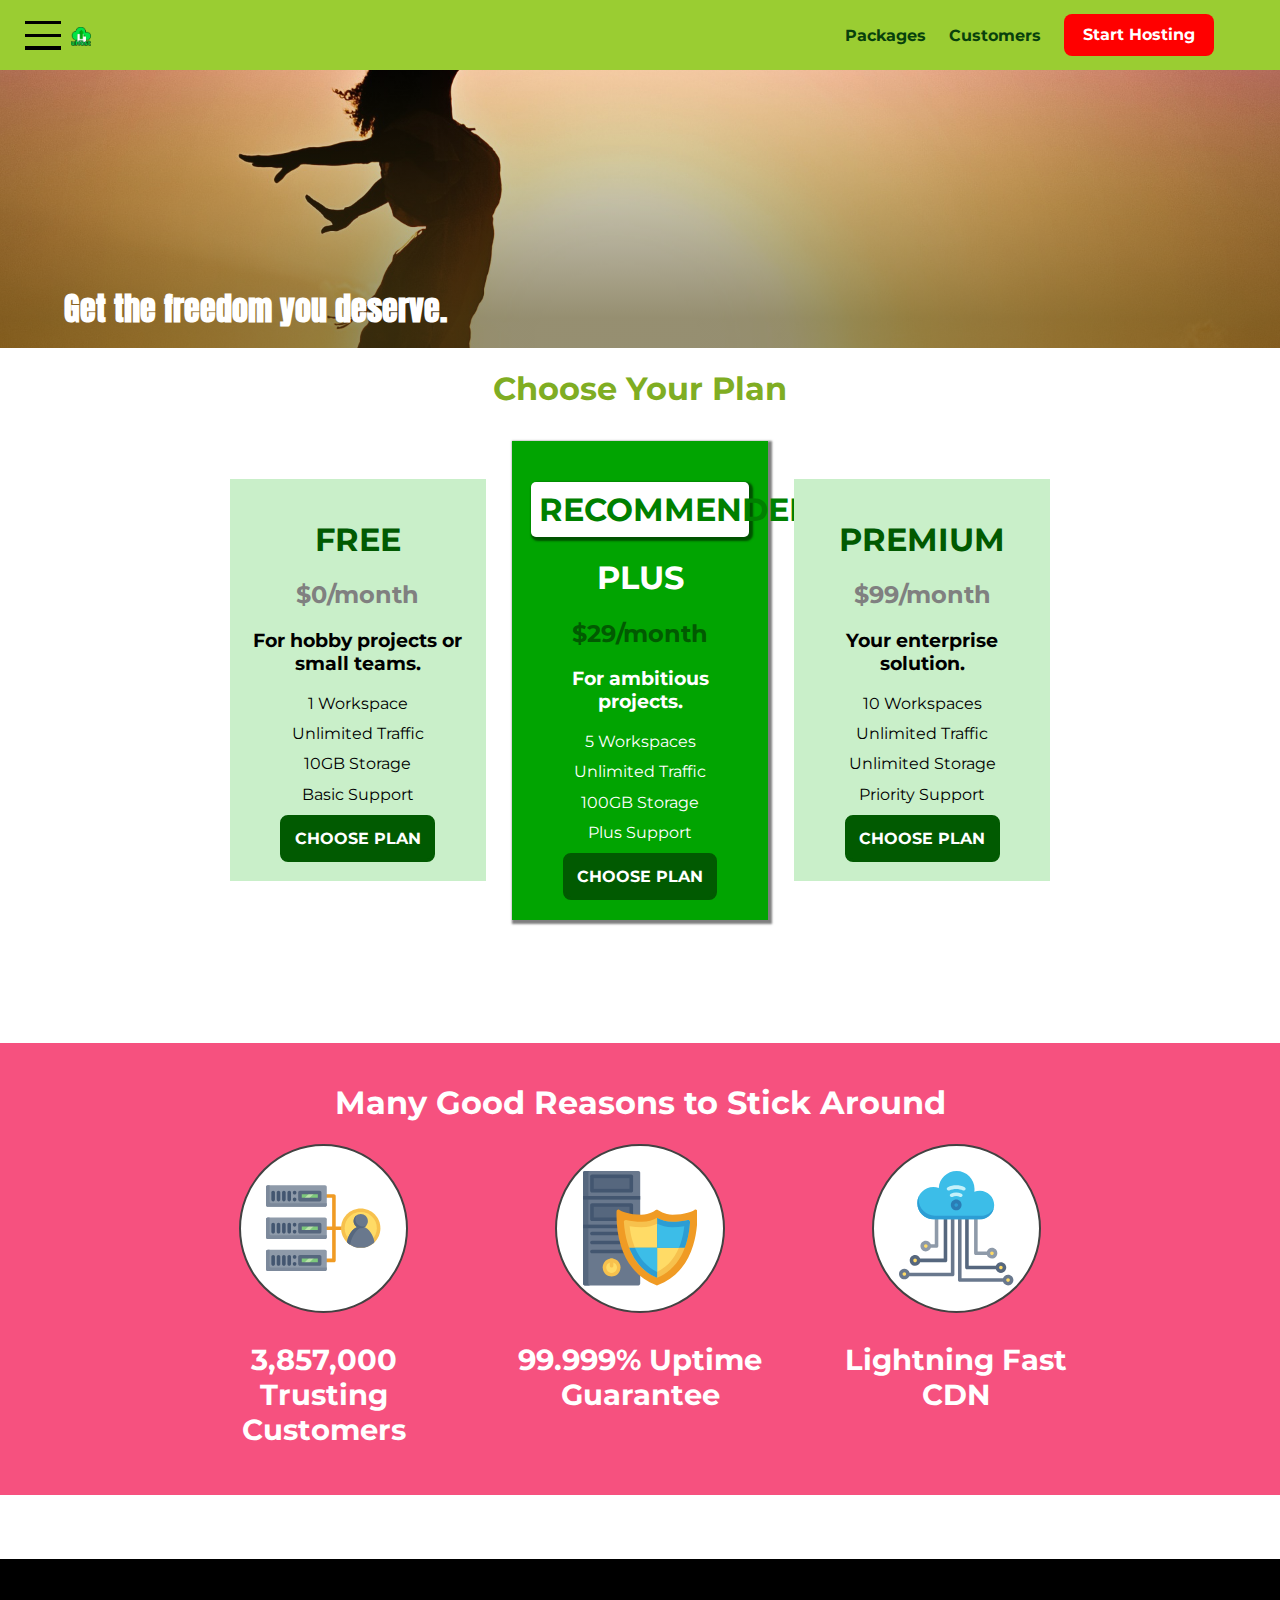
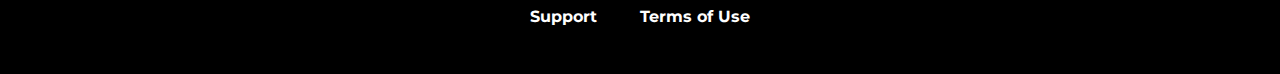
==== commit c7dea8f7: "JavaScript implementation" ====
--- a/index.html
+++ b/index.html
@@ -26,6 +26,11 @@
     </div>
     <header class="main-header">
         <div>
+            <button class="toggle-button">
+                <span class="toggle-button__bar"></span>
+                <span class="toggle-button__bar"></span>
+                <span class="toggle-button__bar"></span>
+            </button>
             <a href="index.html" class="main-header__brand">
                 <img src="images/uhost-icon.png" alt="uhost-logo">
             </a>
@@ -44,6 +49,19 @@
             </ul>
         </nav>
     </header>
+    <nav class="mobile-nav">
+        <ul class="mobile-nav__items">
+            <li class="mobile-nav__item">
+                <a href="packages/index.html">Packages</a>
+            </li>
+            <li class="mobile-nav__item">
+                <a href="customers/index.html">Customers</a>
+            </li>
+            <li class="mobile-nav__item mobile-nav__item--cta">
+                <a href="start-hosting/index.html">Start Hosting</a>
+            </li>
+        </ul>
+    </nav>x
     <main>
         <section id="product-overview">
             <div></div>
@@ -297,5 +315,6 @@
             </ul>
         </nav>
     </footer>
+    <script src="shared.js"></script>
 </body>
 </html>--- a/style.css
+++ b/style.css
@@ -8,7 +8,7 @@
 }
 
 #product-overview {
-    margin-top: 43px;
+    margin-top: 2rem;
     background: linear-gradient(to top, rgba(80, 68, 18, 0.6) 10%, transparent), url("images/freedom.jpg") red 0% 30% / cover no-repeat border-box border-box;
 
     /* background-image: url("images/freedom.jpg");
--- a/shared.css
+++ b/shared.css
@@ -43,7 +43,8 @@
     margin-left: 1.2rem;
 }
 
-.main-nav__item a{
+.main-nav__item a,
+.mobile-nav__item a{
     color: rgb(8, 65, 12);
     text-decoration: none;
     font-weight:  bold;
@@ -61,7 +62,8 @@
     border-bottom: 5px solid white;
 }
 
-.main-nav__item--cta a{
+.main-nav__item--cta a,
+.mobile-nav__item--cta a{
     color: white;
     background-color: red;
     padding: 0.7rem 1.2rem;
@@ -69,10 +71,12 @@
 }
 
 .main-nav__item--cta a:hover,
-.main-nav__item--cta a:active{ 
+.main-nav__item--cta a:active,
+.mobile-nav__item--cta a:hover,
+.mobile-nav__item--cta a:active{ 
     color: red;
     background: white;
-    border: none;
+    border: 1px solid red;
 }
 
 .main-header > div{
@@ -83,7 +87,7 @@
 .main-nav{
     display: inline-block;
     text-align: right;
-    width: calc(100% - 74px);
+    width: calc(100% - 122px);
     vertical-align: middle;
 }
 
@@ -100,12 +104,64 @@
     width: 19.5px;
     height: 19.5px;
     display: inline-block;
+    vertical-align: middle;
 }
 
 .main-header__brand img{
     width: 100%;
     /* height: 100%; */
 }
+
+.mobile-nav {
+    display: none;
+    position: fixed;
+    z-index: 101;
+    top: 0;
+    left: 0;
+    background: white;
+    width: 30%;
+    height: 100vh;
+  }
+  
+  .mobile-nav__items {
+    width: 90%;
+    height: 100%;
+    list-style: none;
+    margin: 10% auto;
+    padding: 0;
+    text-align: center;
+  }
+  
+  .mobile-nav__item {
+    margin: 1rem 0;
+  }
+  
+  .mobile-nav__item a {
+    font-size: 1.5rem;
+  }
+
+.toggle-button {
+    width: 3rem;
+    background: transparent;
+    border: none;
+    cursor: pointer;
+    padding-top: 0;
+    padding-bottom: 0;
+    vertical-align: middle;
+  }
+  
+  .toggle-button:focus {
+    outline: none;
+  }
+  
+  .toggle-button__bar {
+    width: 100%;
+    height: 0.2rem;
+    background: black;
+    display: block;
+    margin: 0.6rem 0;
+  }
+  
 
 .main-footer{
     background-color: black;
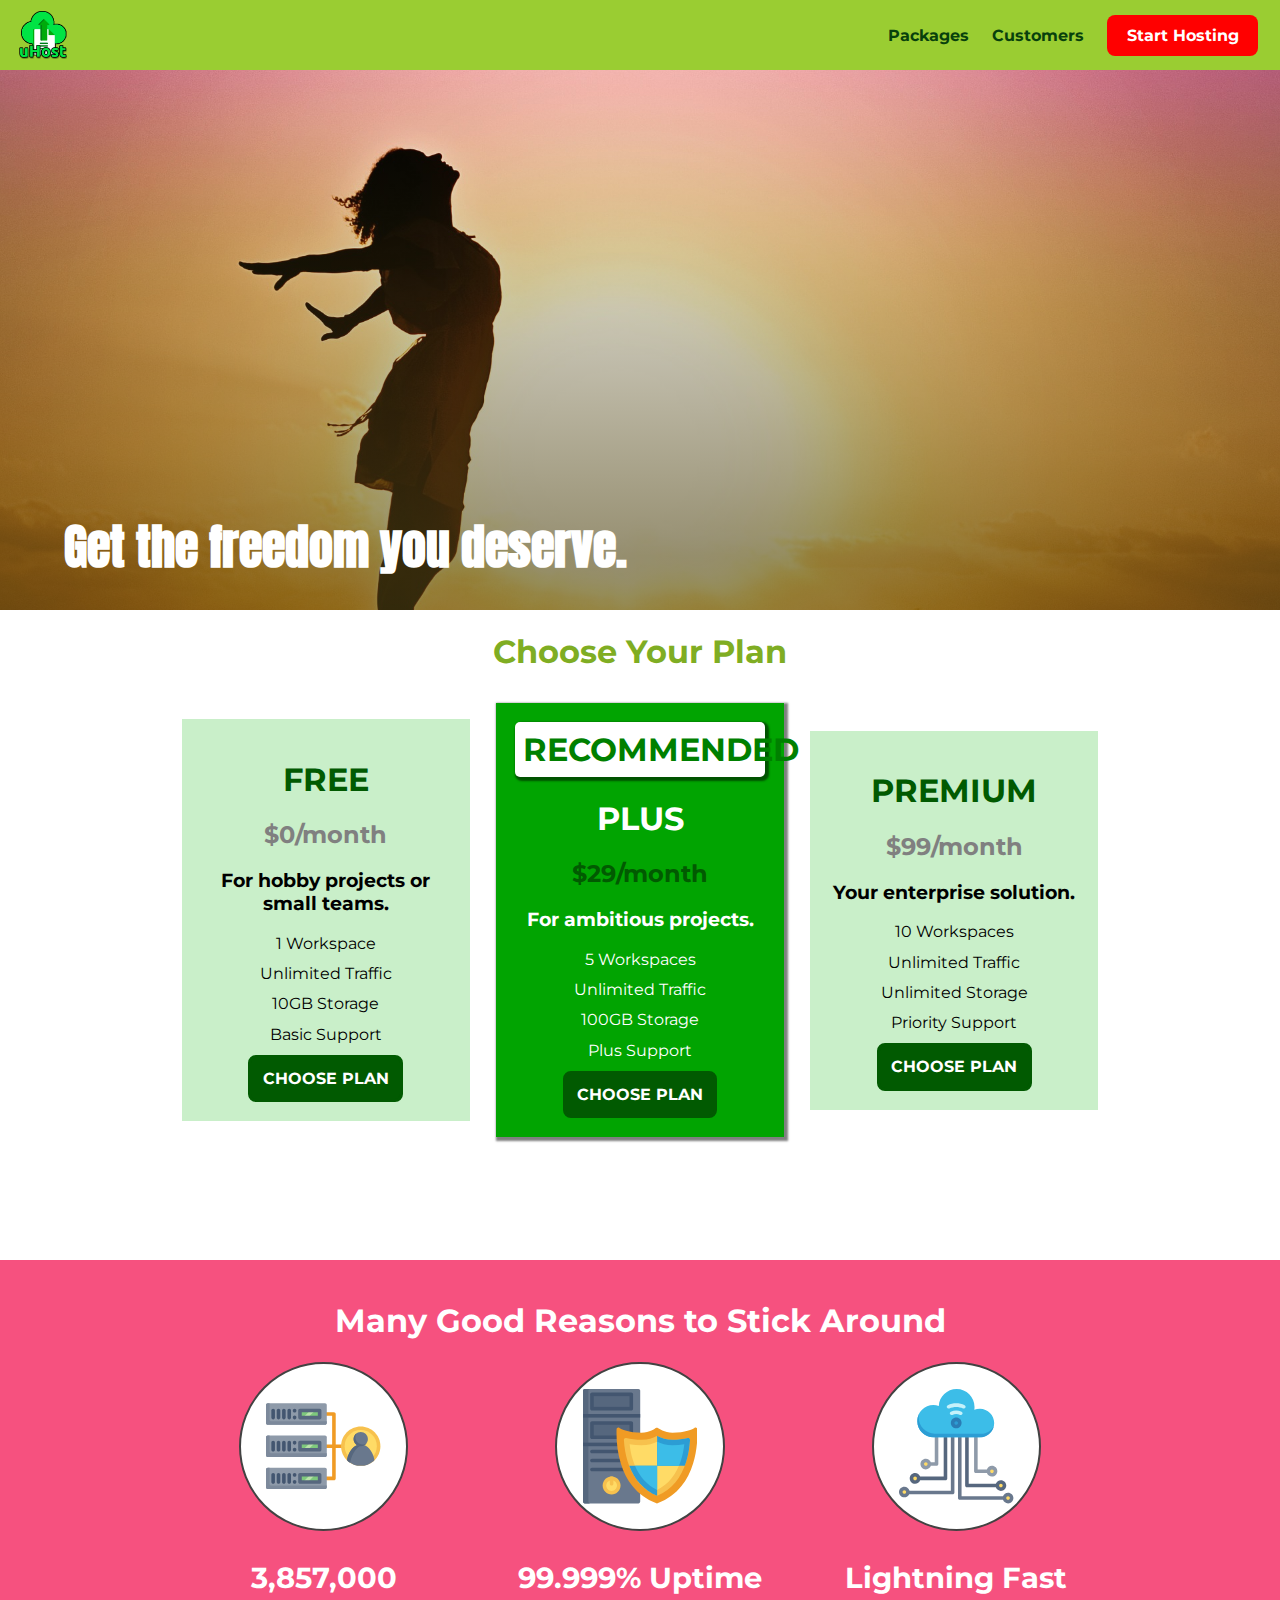
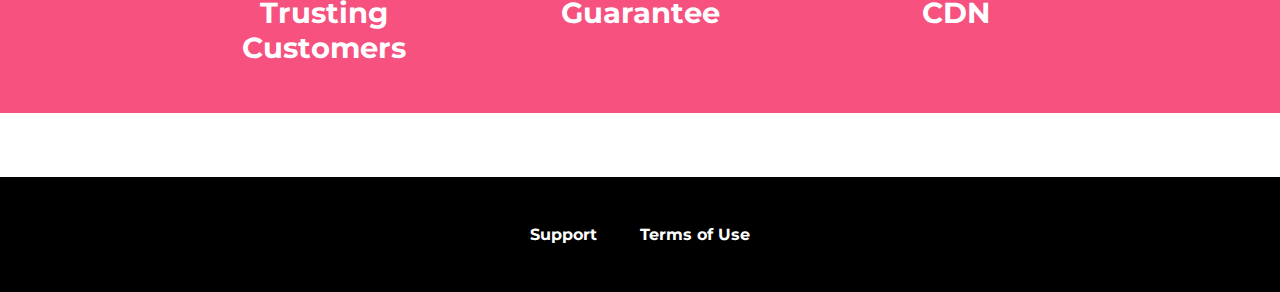
==== commit 747d6c16: "Font improvement" ====
--- a/index.html
+++ b/index.html
@@ -5,14 +5,7 @@
     <meta name="viewport" content="width=device-width, initial-scale=1.0">
     <link rel="stylesheet" href="style.css">
     <link rel="stylesheet" href="shared.css">
-    <!-- fonts -->
-    <link rel="preconnect" href="https://fonts.googleapis.com">
-    <link rel="preconnect" href="https://fonts.gstatic.com" crossorigin>
-    <link href="https://fonts.googleapis.com/css2?family=Anton&display=swap" rel="stylesheet">
-    <link rel="preconnect" href="https://fonts.googleapis.com">
-    <link rel="preconnect" href="https://fonts.gstatic.com" crossorigin>
-    <link href="https://fonts.googleapis.com/css2?family=Montserrat:wght@400;700&display=swap" rel="stylesheet">
-    <!--  -->
+    <link rel="shortcut icon" href="images/favicon.png">
     <title>Document</title>
 </head>
 <body>
@@ -20,8 +13,8 @@
     <div class="modal">
         <h1 class="modal__title">Do you want to continue?</h1>
         <div class="modal__actions">
-            <a href="start-hosting/index.html" class="modal__action">Yes!</a>
-            <button class="modal__action modal__action--negative" type="button">No!</button>
+            <a href="start-hosting/index.html" class="modal__action">Yes</a>
+            <button class="modal__action modal__action--negative" type="button">No</button>
         </div>
     </div>
     <header class="main-header">
@@ -44,13 +37,16 @@
                     <a href="customers/index.html">Customers</a>
                 </li>
                 <li class="main-nav__item main-nav__item--cta">
-                    <a href="">Start Hosting</a>
+                    <a href="start-hosting/index.html">Start Hosting</a>
                 </li>
             </ul>
         </nav>
     </header>
     <nav class="mobile-nav">
         <ul class="mobile-nav__items">
+            <li class="mobile-nav__item">
+                <a href="index.html">Home</a>
+            </li>
             <li class="mobile-nav__item">
                 <a href="packages/index.html">Packages</a>
             </li>
@@ -317,4 +313,4 @@
     </footer>
     <script src="shared.js"></script>
 </body>
-</html>+</html>
--- a/style.css
+++ b/style.css
@@ -8,7 +8,6 @@
 }
 
 #product-overview {
-    margin-top: 2rem;
     background: linear-gradient(to top, rgba(80, 68, 18, 0.6) 10%, transparent), url("images/freedom.jpg") red 0% 30% / cover no-repeat border-box border-box;
 
     /* background-image: url("images/freedom.jpg");
@@ -57,6 +56,7 @@
     font: inherit;
     padding: 0.5rem 1rem;
     cursor: pointer;
+    border-radius: 8px;
   }
   
   .modal__action:hover,
@@ -89,6 +89,7 @@
     bottom: 5%;
     padding: 0;
     margin: 0;
+    font-size: 1.6rem;
 }
 
 .section-title{
@@ -100,7 +101,7 @@
 
 
 .plan__list{
-    width: 80%;
+    width: 100%;
     margin: auto;
     text-align: center;
 }
@@ -109,10 +110,8 @@
     background: #c9efc9;
     text-align: center;
     padding: 1.2rem;
-    margin: 0.7rem;
-    display: inline-block;
-    width: 25%;
-    vertical-align: middle;
+    margin-bottom: 0.7rem;
+    width: 100%;
 }
 
 .plan__features{
@@ -128,7 +127,6 @@
 .plan--highlighted{
     background: #01a401;
     color: white;
-    box-shadow: 2px 2px 2px 2px rgba(0 , 0, 0, 0.5);
 }
  
 .plan__annotation{
@@ -137,6 +135,8 @@
     padding: 0.5rem;
     box-shadow: 2px 2px 2px 2px rgba(0 , 0, 0, 0.5);
     border-radius: 5px;
+    margin: 0 10%;
+    min-width: 75%;
 }
 
 .plan__title{
@@ -155,24 +155,39 @@
     color: #015a01;
 }
 
-.button{
-    background-color: #015a01;
-    color: white;
-    font: inherit;
-    font-weight: bold;
-    border: 3px solid #015a01;
-    padding: 0.7rem;
-    border-radius: 8px;
-    cursor: pointer;
-}
-
-.button:hover, .button:active{
-    background-color: white;
-    color: #015a01;
-}
-
-.button:focus{
-    outline: none;
+/* Media query */
+@media (min-width: 40rem) and (min-height: 40rem){
+    #product-overview{
+        height: 60vh;
+        background-position: 50% 25%;
+    }
+
+    #product-overview h1{
+        font-size: 3rem;
+    }
+}
+
+@media (min-width: 65rem){
+    .plan{
+        margin: 0.7rem;
+        width: 25%;
+        display: inline-block;
+        min-width: 13rem;
+        vertical-align: middle;
+    }
+
+    .plan__list{
+        width: 90%;
+    }
+
+    .plan--highlighted {
+        box-shadow: 2px 2px 2px 2px rgba(0 , 0, 0, 0.5);
+    }
+
+    .plan__annotation{
+        margin: 0 0;
+        min-width: none;
+    }
 }
 
 #key-features{
@@ -192,14 +207,17 @@
     list-style-type: none;
 }
 
-.key-feature{
-    display: inline-block;
-    vertical-align: top;
-    max-width: 20%;
-}
-
-.key-feature + .key-feature{
-    margin-left: 4rem;
+
+@media (min-width: 65rem){
+    .key-feature{
+        display: inline-block;
+        vertical-align: top;
+        max-width: 20%;
+    }
+    
+    .key-feature + .key-feature{
+        margin-left: 4rem;
+    }
 }
 
 .key-feature__description{
@@ -296,35 +314,7 @@
     font-size: 1.8rem;
 }
 
-.main-footer{
-    background-color: black;
-    color: white;
-    padding: 2.7rem;
-    margin-top: 4rem;
-}
-
-.main-footer__links{
-    list-style: none;
-    margin: 0;
-    padding: 0;
-    text-align: center;
-}
-
-.main-footer__link{
-    display: inline-block;
-}
-
-.main-footer__link a{
-    font-weight: bold;
-    color: inherit;
-    margin: 0 16px;
-    text-decoration: none;
-}
-
-.main-footer__link a:hover,
-.main-footer__link a:active{
-    color: #ccc;
-}
+
 
 /* p::first-letter{
     color: red;
--- a/shared.css
+++ b/shared.css
@@ -1,15 +1,25 @@
+@import url('https://fonts.googleapis.com/css2?family=Roboto:ital,wght@0,400;0,900;1,100&display=swap');
+@import url('https://fonts.googleapis.com/css2?family=Anton&display=swap');
+@import url('https://fonts.googleapis.com/css2?family=Montserrat:wght@400;700&display=swap');
+
+
 *{
     box-sizing: border-box;
 }
 
 html{
-    height: 100%;
+    height: 100vh;
 }
 
 body{
     font-family: 'Montserrat', sans-serif;
     margin: 0;
-    height: 100%;
+    height: 100vh;
+}
+
+main{
+    min-height: calc(100vh - 3.2rem - 8rem);
+    margin-top: 3.2rem;
 }
 
 .backdrop{
@@ -20,8 +30,8 @@
     z-index: 100;
     width: 100vw;
     height: 100vh;
-    top: 0;
-    left: 0;
+    top: 0%;
+    left: 0%;
     background-color: rgba(0 , 0, 0, 0.5);
 }
 
@@ -56,6 +66,33 @@
     color: red;
 } */
 
+.button{
+    background-color: #015a01;
+    color: white;
+    font: inherit;
+    font-weight: bold;
+    border: 3px solid #015a01;
+    padding: 0.7rem;
+    border-radius: 8px;
+    cursor: pointer;
+}
+
+.button:hover, .button:active{
+    background-color: white;
+    color: #015a01;
+}
+
+.button:focus{
+    outline: none;
+}
+
+.button[disabled]{
+    cursor: not-allowed;
+    border: #a1a1a1;
+    background-color: #ccc;
+    color: #a1a1a1;
+}
+
 .main-nav__item a:hover, 
 .main-nav__item a:active{
     color: white;
@@ -85,9 +122,9 @@
 }
 
 .main-nav{
-    display: inline-block;
+    display: none;
     text-align: right;
-    width: calc(100% - 122px);
+    width: calc(100% - 55px);
     vertical-align: middle;
 }
 
@@ -101,15 +138,17 @@
     text-decoration: none;
     font-weight: bold;
     font-size: 22px;
-    width: 19.5px;
-    height: 19.5px;
+    width: 48px;
+    height: 48px;
     display: inline-block;
     vertical-align: middle;
 }
 
 .main-header__brand img{
-    width: 100%;
-    /* height: 100%; */
+    display: none;
+    width: 48px;
+    height: 48px;
+    vertical-align: middle;
 }
 
 .mobile-nav {
@@ -119,7 +158,7 @@
     top: 0;
     left: 0;
     background: white;
-    width: 30%;
+    width: 50vw;
     height: 100vh;
   }
   
@@ -162,6 +201,19 @@
     margin: 0.6rem 0;
   }
   
+@media (min-width: 40rem){
+    .toggle-button{
+        display: none;
+    }
+
+    .main-header__brand img{
+        display: block;
+    }
+
+    .main-nav{
+        display: inline-block;
+    }
+}
 
 .main-footer{
     background-color: black;
@@ -177,20 +229,32 @@
     text-align: center;
 }
 
-.main-footer__link{
-    display: inline-block;
-}
 
 .main-footer__link a{
     font-weight: bold;
     color: inherit;
-    margin: 0 1.2rem;
+    /* margin: 4rem; */
     text-decoration: none;
 }
+
 
 .main-footer__link a:hover,
 .main-footer__link a:active{
     color: #ccc;
+}
+
+@media (min-width: 40rem){
+    .main-footer__link{
+        display: inline-block;
+    }
+
+    .main-footer__link a{
+        margin: 0 1.2rem;
+    }
+}
+
+.open{
+    display: block !important;
 }
 
 /* p::first-letter{
